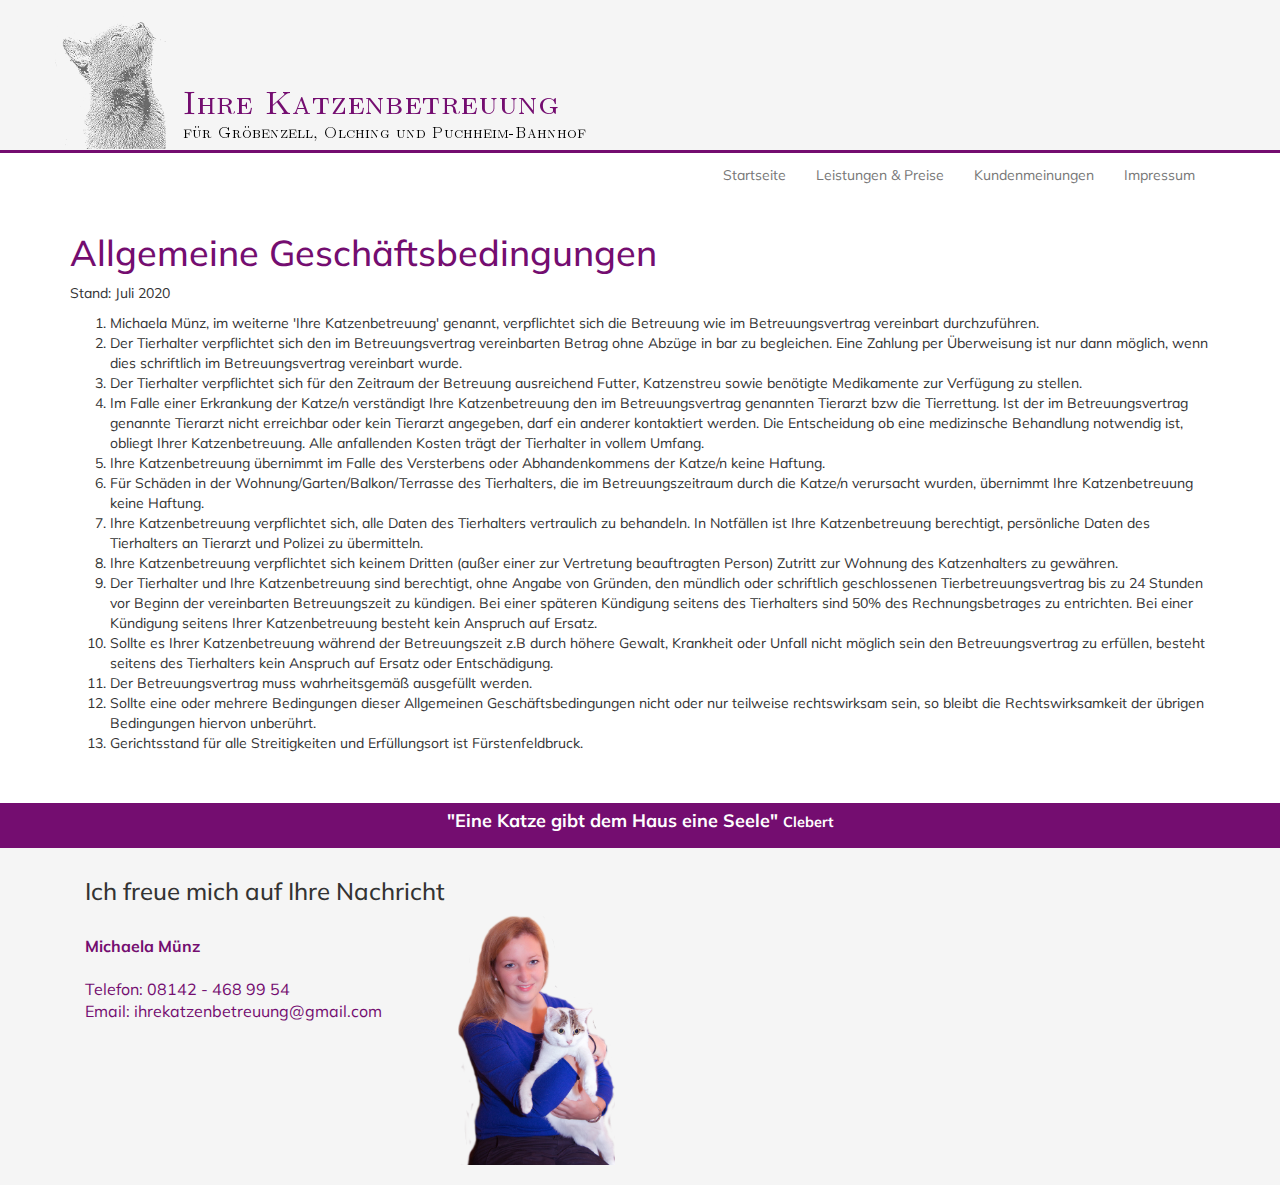
==== agb.html @ 6a6a3014 "Initial commit" ====
<!DOCTYPE html>
<html lang="de">

<head>
    <meta charset="utf-8">
    <meta http-equiv="X-UA-Compatible" content="IE=edge">
    <meta name="viewport" content="width=device-width, initial-scale=1">
    <meta name="description" content="Ihre Katzenbetreuung in Gröbenzell, Olching und Puchheim-Bahnhof. Jeder Katzenbesitzer kennt die Sorgen und Probleme der Urlaubszeit. >>Wer betreut meine Katze, nimmt sich ausreichend Zeit und kennt sich mit ihren Bedürfnissen aus?<< Ich möchte, dass Sie ohne diese Gedanken in den Urlaub fahren können, Ihre Katze wird von mir bestens versorgt!">
    <meta name="keywords" content="Katzensitter, Katzenbetreuung, Urlaubsvertretung, Gröbenzell, Groebenzell, Olching, Puchheim, Puchheim-Bahnhof, Tierbetreuung, Betreuung, Katze, aufpassen, füttern, Urlaub" />
    <meta name="robots" content="index,follow" />
    <meta name="author" content="Sebastian Münz">
    <link rel="icon" href="../../favicon.ico"><title>Ihre Katzenbetreuung in Gröbenzell, Olching und Puchheim-Bahnhof</title>
    <!-- Bootstrap core CSS -->
    <link href="resources/css/bootstrap.min.css" rel="stylesheet"><!-- Custom styles for this template -->
    <link href="resources/css/sticky-footer-navbar.css" rel="stylesheet">
    <!-- IE10 viewport hack for Surface/desktop Windows 8 bug -->
    <script src="resources/js/ie10-viewport-bug-workaround.js"></script>
    <!-- HTML5 shim and Respond.js IE8 support of HTML5 elements and media queries --><!--[if lt IE 9]>
    <script src="https://oss.maxcdn.com/html5shiv/3.7.2/html5shiv.min.js"></script>
    <script src="https://oss.maxcdn.com/respond/1.4.2/respond.min.js"></script>
    <![endif]-->
    <script src="resources/js/jquery-1.11.1.min.js"></script>

    <!-- custom fonts --><!--link href='http://fonts.googleapis.com/css?family=Dosis' rel='stylesheet' type='text/css'-->
    <link href="http://fonts.googleapis.com/css?family=Muli" rel="stylesheet" type="text/css"><!-- Custom styles for this template -->
    <link href="resources/css/kbg.css" rel="stylesheet">

    <script>
        (function(i,s,o,g,r,a,m){i['GoogleAnalyticsObject']=r;i[r]=i[r]||function(){
            (i[r].q=i[r].q||[]).push(arguments)},i[r].l=1*new Date();a=s.createElement(o),
            m=s.getElementsByTagName(o)[0];a.async=1;a.src=g;m.parentNode.insertBefore(a,m)
        })(window,document,'script','//www.google-analytics.com/analytics.js','ga');

        // send to google analytics if propertyID exists
        if(gaPropertyID) {
            var gaTrackingID = 'UA-54132820-2';
            ga('create', gaTrackingID, 'auto');
            ga('set', 'anonymizeIp', true);
            ga('send', 'pageview');
        }
    </script>
</head>

<body>

<div id="header">
    <div class="container" style="padding: 0pt;">
        <a href="index.html"><div class="katzenbetreuung_logo" alt="Logo - Ihre Katzenbetreuung">&nbsp;</div></a>
    </div>
</div>

<div class="nav-line">
    <div class="container">
        <div class="navbar navbar-default" role="navigation">
            <div class="">
                <div class="navbar-header">
                    <button type="button" class="navbar-toggle" data-toggle="collapse" data-target=".navbar-collapse">
                        <span class="sr-only">Toggle navigation</span>
                        <span class="icon-bar"></span>
                        <span class="icon-bar"></span>
                        <span class="icon-bar"></span>
                        <span class="icon-bar"></span>
                    </button>
                </div>
                <div class="collapse navbar-collapse">
                    <ul class="nav navbar-nav">
                        <li>
                            <a href="index.html">Startseite</a>
                        </li>
                        <li>
                            <a href="leistungen-preise.html">Leistungen &amp; Preise</a>
                        </li>
                        <li>
                            <a href="kundenmeinungen.html">Kundenmeinungen</a>
                        </li>
                        <li>
                            <a href="impressum.html">Impressum</a>
                        </li>
                    </ul>
                </div><!--/.nav-collapse -->
            </div>
        </div>
    </div>
</div>

<div class="container logo">
    <h1>Allgemeine Geschäftsbedingungen</h1>
    <p>Stand: Juli 2020</p>
    <ol>
        <li>Michaela Münz, im weiterne 'Ihre Katzenbetreuung' genannt, verpflichtet sich die Betreuung wie im Betreuungsvertrag
            vereinbart durchzuführen.</li>
        <li>Der Tierhalter verpflichtet sich den im Betreuungsvertrag vereinbarten Betrag ohne Abzüge in bar
            zu begleichen. Eine Zahlung per Überweisung ist nur dann möglich, wenn dies schriftlich im Betreuungsvertrag vereinbart wurde.<br>
        </li>
        <li>Der Tierhalter verpflichtet sich für den Zeitraum der Betreuung ausreichend Futter,
            Katzenstreu sowie benötigte Medikamente zur Verfügung zu stellen.</li>
        <li>Im
            Falle einer Erkrankung der Katze/n verständigt Ihre Katzenbetreuung
            den im Betreuungsvertrag genannten Tierarzt bzw die Tierrettung. Ist der im Betreuungsvertrag
            genannte Tierarzt nicht erreichbar oder kein Tierarzt angegeben, darf ein anderer kontaktiert werden.
            Die Entscheidung ob eine medizinsche Behandlung notwendig ist, obliegt
            Ihrer Katzenbetreuung. Alle anfallenden Kosten trägt der Tierhalter in
            vollem Umfang.<br>
        </li>


        <li>Ihre Katzenbetreuung übernimmt im Falle des Versterbens oder Abhandenkommens der
            Katze/n keine Haftung.</li>

        <li>Für Schäden in der Wohnung/Garten/Balkon/Terrasse des Tierhalters, die im
            Betreuungszeitraum durch die Katze/n verursacht wurden, übernimmt Ihre Katzenbetreuung  keine Haftung.</li>

        <li>Ihre
            Katzenbetreuung verpflichtet sich, alle Daten des Tierhalters
            vertraulich zu behandeln. In Notfällen ist Ihre Katzenbetreuung berechtigt,
            persönliche Daten des Tierhalters an Tierarzt und Polizei zu
            übermitteln.</li>
        <li>Ihre Katzenbetreuung verpflichtet sich keinem Dritten (außer
            einer zur Vertretung beauftragten Person) Zutritt zur Wohnung des
            Katzenhalters zu gewähren.</li>

        <li>Der Tierhalter und Ihre Katzenbetreuung  sind berechtigt, ohne Angabe von
            Gründen, den mündlich oder schriftlich geschlossenen Tierbetreuungsvertrag bis zu 24
            Stunden vor Beginn der vereinbarten Betreuungszeit zu kündigen. Bei einer späteren Kündigung seitens des
        Tierhalters sind 50% des Rechnungsbetrages zu entrichten. Bei einer Kündigung seitens Ihrer Katzenbetreuung
            besteht kein Anspruch auf Ersatz.</li>
        <li>Sollte es Ihrer Katzenbetreuung während der Betreuungszeit z.B durch höhere Gewalt, Krankheit oder
            Unfall nicht möglich sein den Betreuungsvertrag zu erfüllen, besteht
            seitens des Tierhalters kein Anspruch auf Ersatz oder Entschädigung.</li>
        <li>Der Betreuungsvertrag muss wahrheitsgemäß ausgefüllt werden.<br>
        </li>

        <li>Sollte eine oder mehrere Bedingungen dieser Allgemeinen Geschäftsbedingungen
            nicht  oder nur teilweise rechtswirksam sein, so bleibt die Rechtswirksamkeit der
            übrigen Bedingungen hiervon unberührt.</li>
        <li>Gerichtsstand für alle Streitigkeiten und Erfüllungsort ist Fürstenfeldbruck.</li>
    </ol>
</div>

<div class="marketing-footer">
    <div class="container">
        <p class="cite">"Eine Katze gibt dem Haus eine Seele" <span class="cite-author">Clebert</span></p>
    </div>
</div>

<div id="footer">
    <div class="container">
        <div class="col-sm-6">
            <h3>Ich freue mich auf Ihre Nachricht</h3>
            <div class="contact-data" style="float: left;">
                <p style="font-weight: bold;">Michaela Münz</p>
                <p>Telefon: 08142 - 468 99 54<br>Email: ihrekatzenbetreuung@gmail.com</p>
            </div>
            <div style="float: right; margin-right: 10px;"><img src="resources/images/michaela2.png" height="250" alt="Michaela Münz - Ihre Katzenbetreuung"></div>
        </div>
        <div class="col-sm-6"></div>
    </div>
</div>


<!-- Bootstrap core JavaScript
================================================== -->
<!-- Placed at the end of the document so the pages load faster -->
<script src="resources/js/bootstrap.min.js"></script>
<script src="resources/js/kbg.js"></script>
</body>
</html>
---- resources/css/sticky-footer-navbar.css ----
/* Sticky footer styles
-------------------------------------------------- */
html {
    position: relative;
    min-height: 100%;
}
body {
    /* Margin bottom by footer height */
    margin-bottom: 60px;
}
.footer {
    position: absolute;
    bottom: 0;
    width: 100%;
    /* Set the fixed height of the footer here */
    height: 60px;
    background-color: #f5f5f5;
}


/* Custom page CSS
-------------------------------------------------- */
/* Not required for template or sticky footer method. */

body > .container {
    padding: 60px 15px 0;
}
.container .text-muted {
    margin: 20px 0;
}

.footer > .container {
    padding-right: 15px;
    padding-left: 15px;
}

code {
    font-size: 80%;
}
---- resources/css/kbg.css ----
html, body {
    height:100%;
    margin:0;
    padding:0;
    font-family: 'Muli', 'Dosis', sans-serif;
}

h1 {
    color: #740d70;
}

/* do not show blue borders in IE */
a img {
    border: 0;
}

a, a:hover, a:focus, a:visited {
    color: #740d70;
}

.hint {

}

#messages {
    font-size: 20px;
    font-weight: bold;
    display: none;
}

#messages span.alert {
    color: #fdff5e;
}
#messages span.info {
    color: forestgreen;
}
#messages span.warning {
    color: #ffff00;
}

#announcement {
    font-size: 16px;
    font-weight: bold;
    color: #f00;
    background: rgba(255, 0, 0, 0.05);
    border: solid 1px #f00;
}

#announcement p {
    margin: 10px;
}

#header {
    background: #f5f5f5;
}

#footer {
    padding: 10px 0 20px 0;
    min-height: 200px;
    background: #f5f5f5;
}

#footer .contact-data p {
    margin-top: 20px;
    font-size: 16px;
    color: #740d70;
}


#footer textarea, input, select {
    width: 100%;
}

.field-error {
    color: red;
    font-weight: bold;
}

ul.services li {
    margin: 15px 0;
    font-weight: bold;
    color: #740d70;
}

.cite-author {
    font-size: 0.8em;
}

.marketing-footer {
    background: #740d70;
    margin-top: 40px;
}

.marketing-footer p {
    color: #fff;
    font-size: 18px;
    font-weight: bold;
    text-align: center;
    padding: 5px 0;
}

.nav-line {
    background-color: #740d70;
    height: 3px;
}

.navbar {
    float: right;
    color: #740d70;
    margin-bottom: 0;
}


.navbar-default {
    border: none;
    background-color: transparent;
}

.navbar-default .navbar-nav>.active>a, .navbar-default .navbar-nav>.active>a:hover, .navbar-default .navbar-nav>.active>a:focus {
    color: #740d70;
    font-weight: bold;
    background: none;
}


.navbar-collapse {
    padding-right: 0;
    padding-left: 0;
}

.customer-reference {
    margin-bottom: 30px;
}

.carousel-control {
    text-shadow: 0 1px 2px rgba(0,0,0,.05);
    filter: alpha(opacity=5);
    opacity: .05;
}

p.info-message {
    padding: 10px;
    border: 1px dashed #740d70;
    color: #740d70;
    font-weight: bold;
}

.katzenbetreuung_logo  {
    height: 100px;
    background: url('../images/katzenbetreuung-logo-medium.png') no-repeat left bottom;
}

/* Large and Medium devices (desktops, 992px and up) */
@media (min-width: 768px) {

    .katzenbetreuung_logo  {
        height: 150px;
        background: url('../images/katzenbetreuung-logo-large.png') no-repeat left bottom;
    }
}
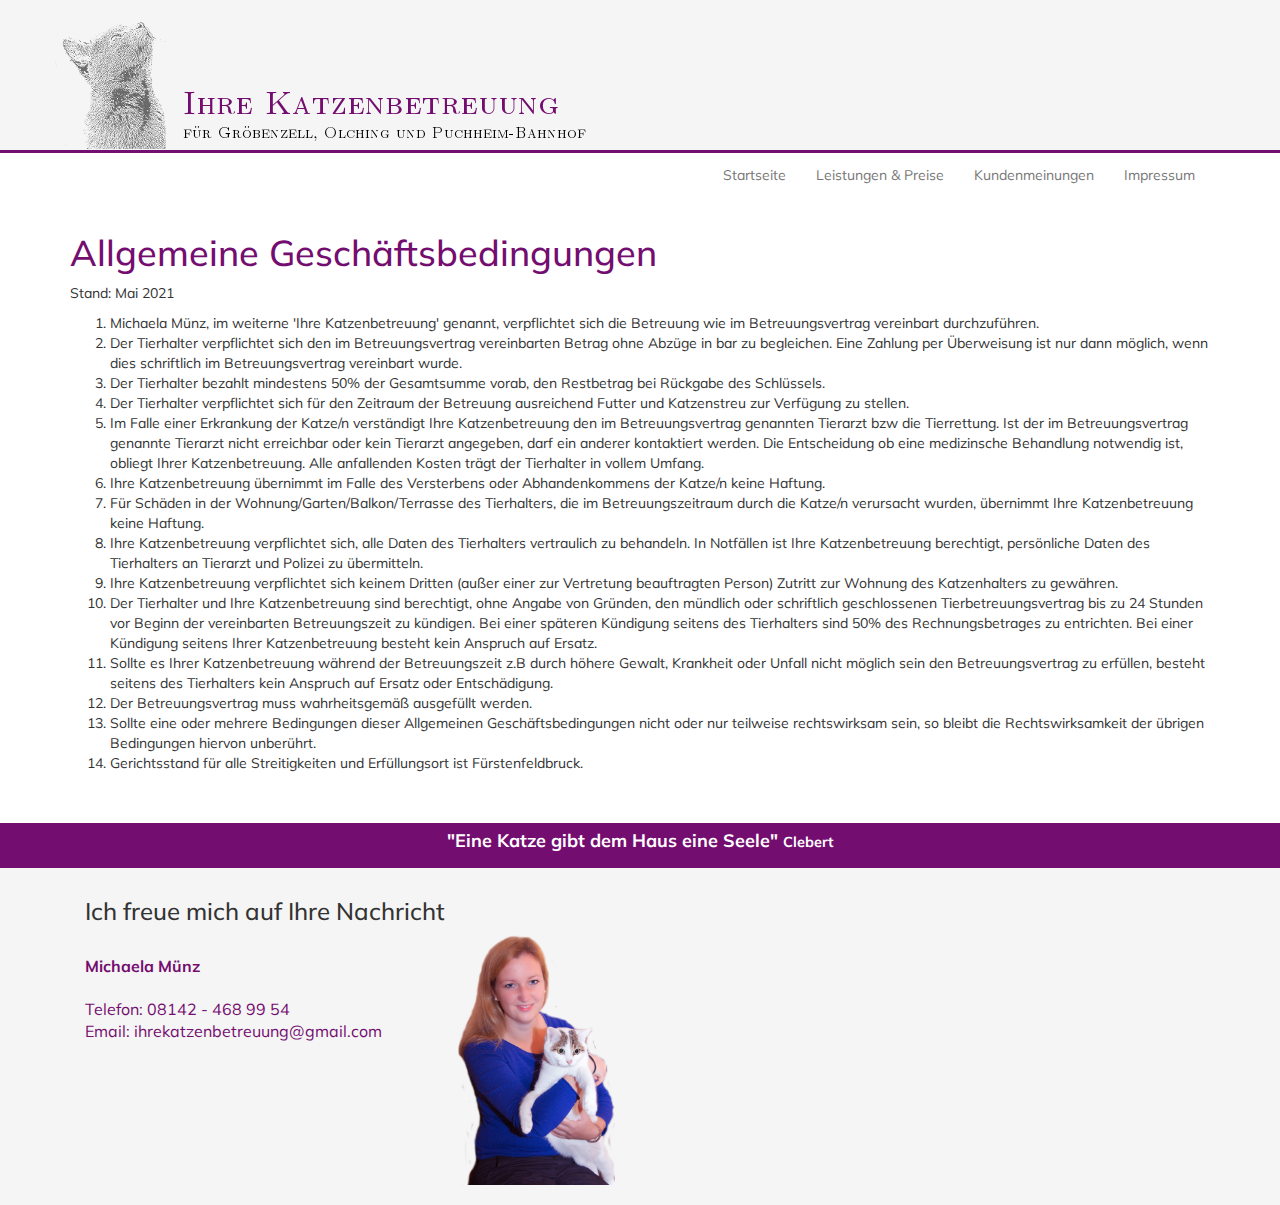
==== commit 67a2a3d8: "Term added" ====
--- a/agb.html
+++ b/agb.html
@@ -85,15 +85,16 @@
 
 <div class="container logo">
     <h1>Allgemeine Geschäftsbedingungen</h1>
-    <p>Stand: Juli 2020</p>
+    <p>Stand: Mai 2021</p>
     <ol>
         <li>Michaela Münz, im weiterne 'Ihre Katzenbetreuung' genannt, verpflichtet sich die Betreuung wie im Betreuungsvertrag
             vereinbart durchzuführen.</li>
         <li>Der Tierhalter verpflichtet sich den im Betreuungsvertrag vereinbarten Betrag ohne Abzüge in bar
             zu begleichen. Eine Zahlung per Überweisung ist nur dann möglich, wenn dies schriftlich im Betreuungsvertrag vereinbart wurde.<br>
         </li>
-        <li>Der Tierhalter verpflichtet sich für den Zeitraum der Betreuung ausreichend Futter,
-            Katzenstreu sowie benötigte Medikamente zur Verfügung zu stellen.</li>
+        <li>Der Tierhalter bezahlt mindestens 50% der Gesamtsumme vorab, den Restbetrag bei Rückgabe des Schlüssels.</li>
+        <li>Der Tierhalter verpflichtet sich für den Zeitraum der Betreuung ausreichend Futter und
+            Katzenstreu zur Verfügung zu stellen.</li>
         <li>Im
             Falle einer Erkrankung der Katze/n verständigt Ihre Katzenbetreuung
             den im Betreuungsvertrag genannten Tierarzt bzw die Tierrettung. Ist der im Betreuungsvertrag
@@ -164,4 +165,4 @@
 <script src="resources/js/bootstrap.min.js"></script>
 <script src="resources/js/kbg.js"></script>
 </body>
-</html>+</html>
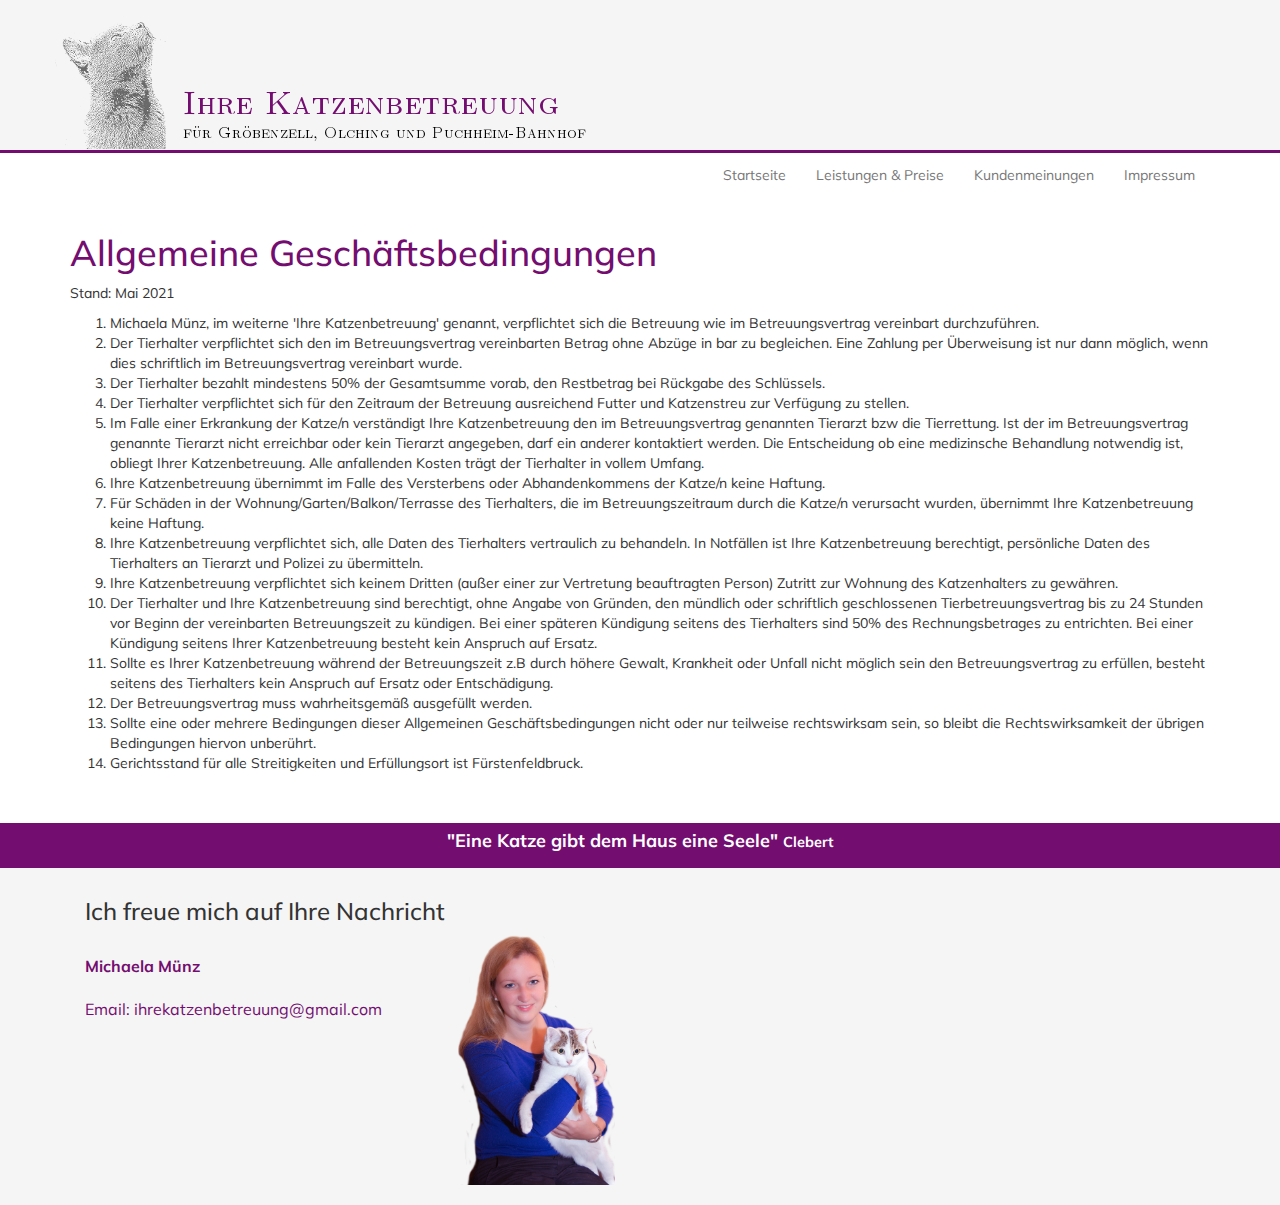
==== commit f52352ce: "Update agb.html" ====
--- a/agb.html
+++ b/agb.html
@@ -150,7 +150,7 @@
             <h3>Ich freue mich auf Ihre Nachricht</h3>
             <div class="contact-data" style="float: left;">
                 <p style="font-weight: bold;">Michaela Münz</p>
-                <p>Telefon: 08142 - 468 99 54<br>Email: ihrekatzenbetreuung@gmail.com</p>
+                <p>Email: ihrekatzenbetreuung@gmail.com</p>
             </div>
             <div style="float: right; margin-right: 10px;"><img src="resources/images/michaela2.png" height="250" alt="Michaela Münz - Ihre Katzenbetreuung"></div>
         </div>
